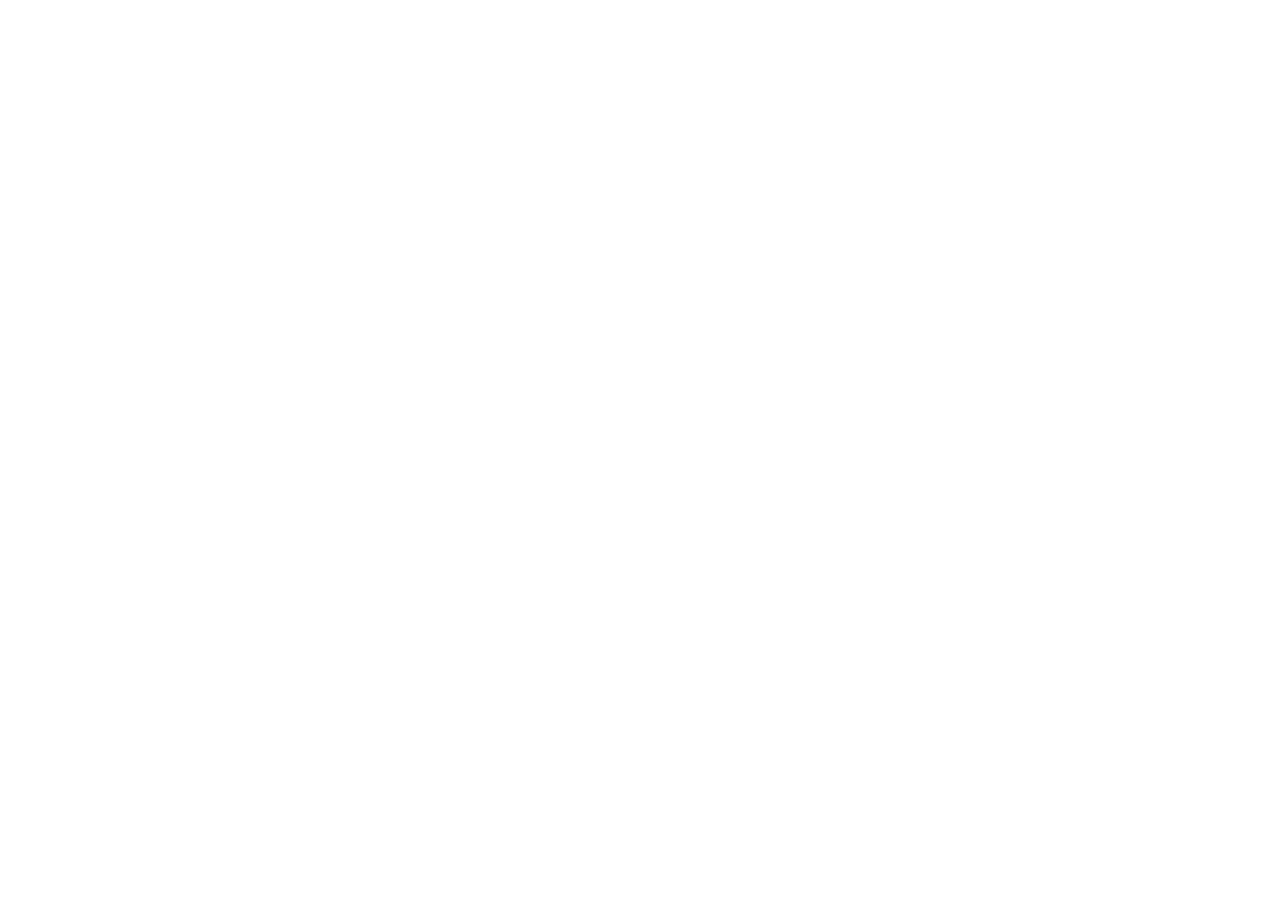
==== index.html @ e22ec518 "initial starter code added" ====
<!DOCTYPE html>
<html lang="en">
<head>
    <meta charset="UTF-8">
    <meta http-equiv="X-UA-Compatible" content="IE=edge">
    <meta name="viewport" content="width=device-width, initial-scale=1.0">
    <title>Document</title>
    <link rel="stylesheet" href="./assets/reset.css">
    <link rel="stylesheet" href="./assets/style.css">
</head>
<body>
    






    <script src="./assets/script.js"></script>
</body>
</html>
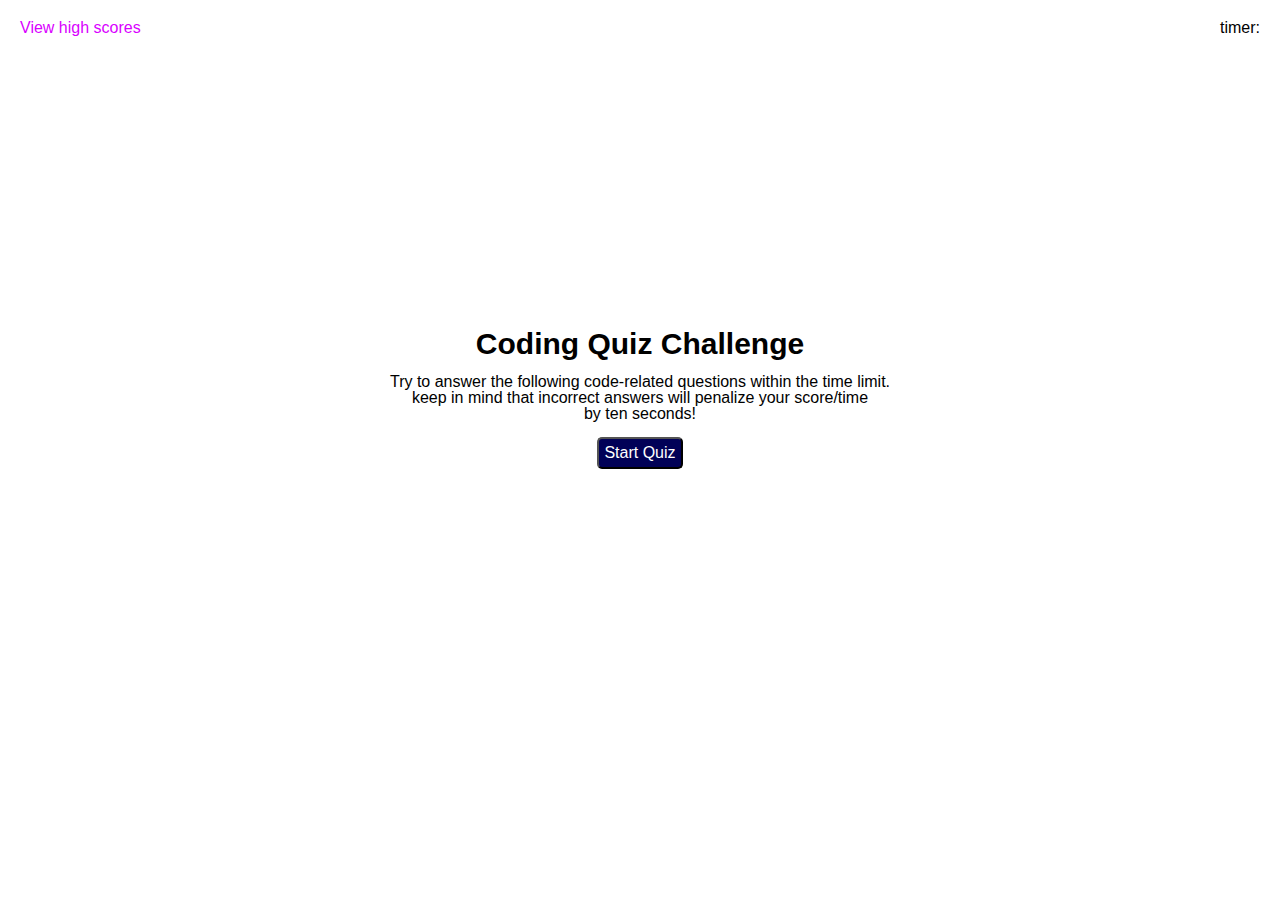
==== commit 5c83d4dc: "finished starter page and added html files for all questionsn" ====
--- a/index.html
+++ b/index.html
@@ -9,8 +9,19 @@
     <link rel="stylesheet" href="./assets/style.css">
 </head>
 <body>
+    <header>
+        <div class = "high-scores">View high scores</div>
+        <div class ="timer">timer: </div>
+    </header>
+
+    <div class="intro">
+        <H1>Coding Quiz Challenge</H1>
+        <p>Try to answer the following code-related questions within the time limit. <br>
+        keep in mind that incorrect answers will penalize your score/time <br>by ten seconds!
+        </p>
+        <button id ="start-button" type="button" >Start Quiz</button>
+    </div>
     
-
 
 
 
--- a/assets/style.css
+++ b/assets/style.css
@@ -0,0 +1,39 @@
+:root{
+    --selected: rgb(217, 0, 255);
+    --button : rgb(1, 1, 87);
+}
+header {
+    display: flex;
+    position: relative;
+}
+
+.high-scores{
+    padding: 20px;
+    flex: 1;
+    color: var(--selected);
+}
+.timer{
+    padding: 20px;
+    flex: 0;
+}
+.intro {
+    display: flex;
+    flex-direction: column;
+    align-items: center;
+    text-align: center;
+    padding-top: 50vh;
+    transform: translate(0, -30%);
+    padding-left: 20px;
+    padding-right: 20px;
+}
+#start-button{
+    padding: 5px;
+    margin-top: 15px;
+    color: white;
+    background-color: var(--button);
+    border-radius: 5px;
+}
+h1 {
+    font-size: 30px;
+    margin-bottom: 15px;
+}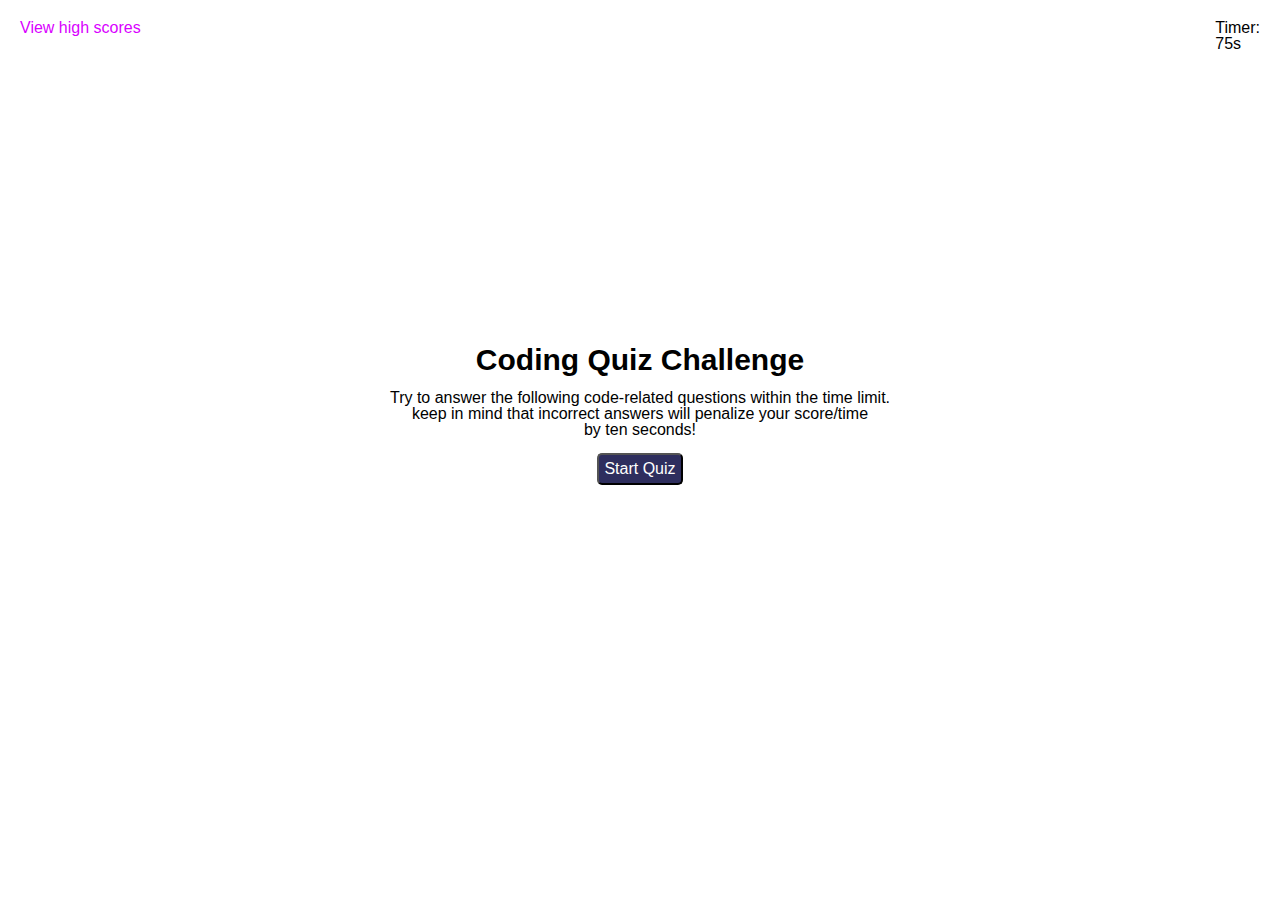
==== commit 917e6ace: "finish the question switching functions working on timer setup" ====
--- a/index.html
+++ b/index.html
@@ -11,7 +11,7 @@
 <body>
     <header>
         <div class = "high-scores">View high scores</div>
-        <div class ="timer">timer: </div>
+        <div class="timer" id="timerDisplay">Timer: 75s</div>
     </header>
 
     <div class="intro">
@@ -19,7 +19,8 @@
         <p>Try to answer the following code-related questions within the time limit. <br>
         keep in mind that incorrect answers will penalize your score/time <br>by ten seconds!
         </p>
-        <button id ="start-button" type="button" >Start Quiz</button>
+        <button id="start-button" onclick="startQuiz()">Start Quiz</button>
+        
     </div>
     
 
--- a/assets/style.css
+++ b/assets/style.css
@@ -1,11 +1,12 @@
 :root{
     --selected: rgb(217, 0, 255);
-    --button : rgb(1, 1, 87);
+    --button : rgb(46, 46, 94);
 }
 header {
     display: flex;
     position: relative;
 }
+a:hover { color: var(--selected); }
 
 .high-scores{
     padding: 20px;
@@ -26,7 +27,7 @@
     padding-left: 20px;
     padding-right: 20px;
 }
-#start-button{
+#start-button {
     padding: 5px;
     margin-top: 15px;
     color: white;
@@ -36,4 +37,45 @@
 h1 {
     font-size: 30px;
     margin-bottom: 15px;
+}
+
+
+.questions {
+    display: flex;
+    flex-direction: column;
+    align-items: center;
+    text-align: left;
+    padding-top: 50vh;
+    transform: translate(0, -30%);
+    padding-left: 20px;
+    padding-right: 20px;
+    max-width: 600px;
+    margin: 0 auto;
+    
+}
+h2 {
+    font-size: 20px;
+    margin-bottom: 15px;
+}
+.answers{
+    text-align: left;
+    align-items: flex-start;
+    padding: 5px;
+    padding-left: 10px;
+    padding-right: 10px;
+    width: 400px;
+    color: white;
+    background-color: var(--button);
+    border-radius: 5px;
+    margin-right: auto;
+    margin-bottom: 10px;
+    
+}
+#deco-line {
+    position: absolute;
+    background-color: lightgray;
+    height: 2px;
+    bottom: -10px;
+    right: 20px;
+    left: 20px;
 }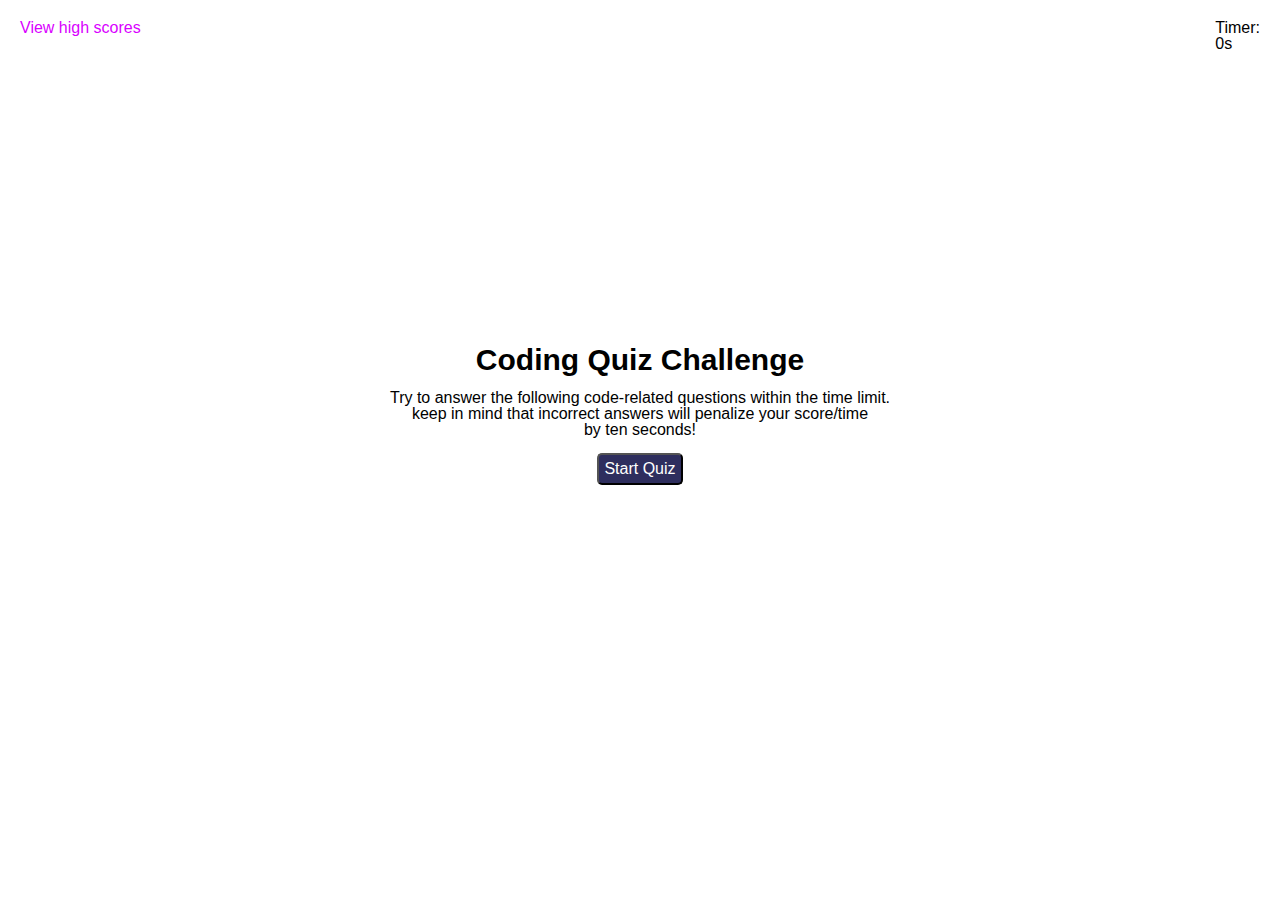
==== commit 52066fc0: "fixed the navigation to all questions and the timmer now counts down then quiz starts" ====
--- a/index.html
+++ b/index.html
@@ -19,7 +19,7 @@
         <p>Try to answer the following code-related questions within the time limit. <br>
         keep in mind that incorrect answers will penalize your score/time <br>by ten seconds!
         </p>
-        <button id="start-button" onclick="startQuiz()">Start Quiz</button>
+        <button id="start-button">Start Quiz</button>
         
     </div>
     
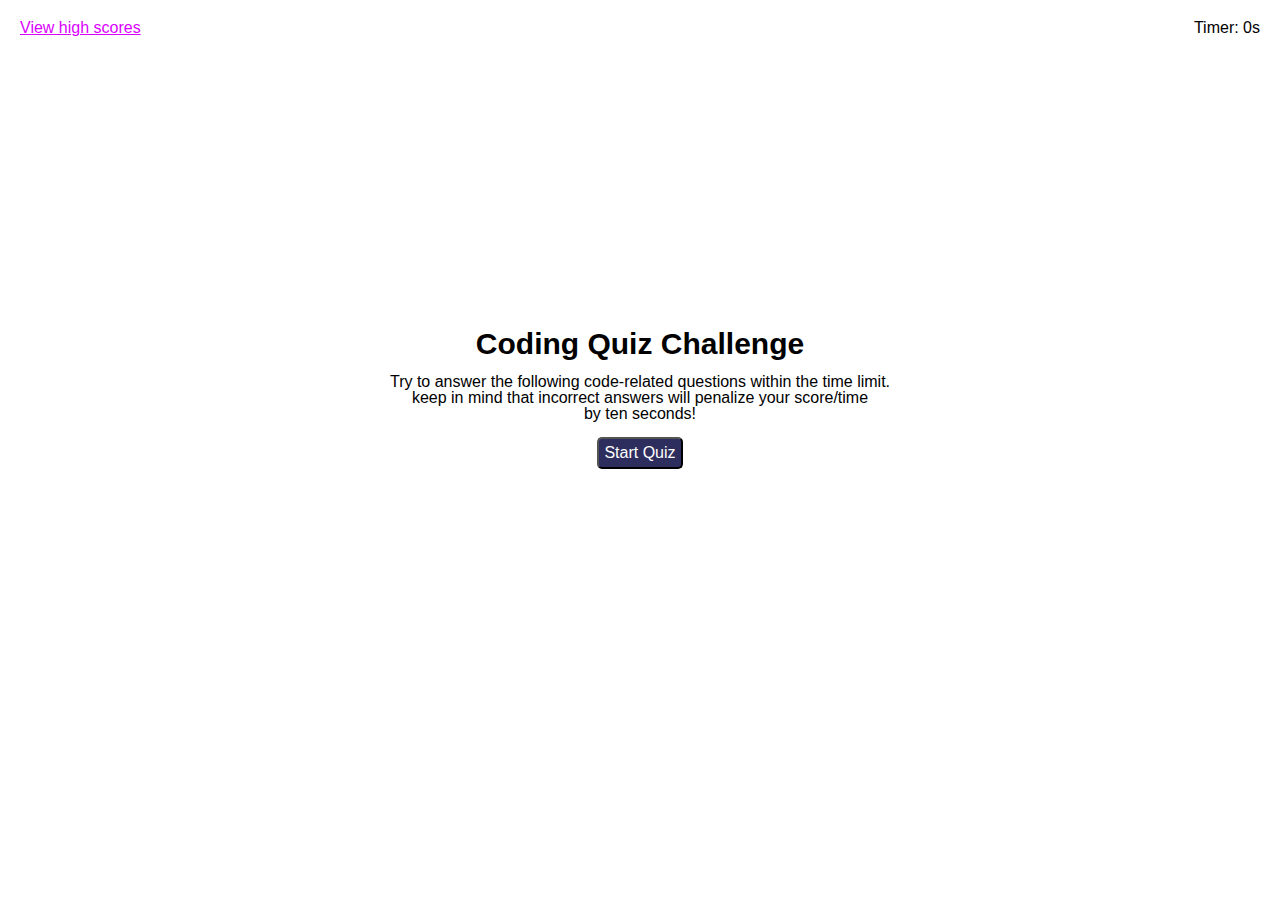
==== commit 9ebd45aa: "finished all logic and all parts of program work as planned" ====
--- a/index.html
+++ b/index.html
@@ -10,7 +10,7 @@
 </head>
 <body>
     <header>
-        <div class = "high-scores">View high scores</div>
+        <a href="highScores.html" class="high-scores">View high scores</a>
         <div class="timer" id="timerDisplay">Timer: 75s</div>
     </header>
 
--- a/assets/style.css
+++ b/assets/style.css
@@ -6,16 +6,15 @@
     display: flex;
     position: relative;
 }
-a:hover { color: var(--selected); }
 
 .high-scores{
     padding: 20px;
     flex: 1;
     color: var(--selected);
+    z-index: 1;
 }
 .timer{
     padding: 20px;
-    flex: 0;
 }
 .intro {
     display: flex;
@@ -57,6 +56,9 @@
     font-size: 20px;
     margin-bottom: 15px;
 }
+h3{
+    font-size: 30px
+}
 .answers{
     text-align: left;
     align-items: flex-start;
@@ -69,7 +71,11 @@
     border-radius: 5px;
     margin-right: auto;
     margin-bottom: 10px;
-    
+    transition: background-color 0.4 ease, color 0.3s ease;
+
+}
+.answers:hover{
+    background-color: var(--selected);
 }
 #deco-line {
     position: absolute;
@@ -78,4 +84,75 @@
     bottom: -10px;
     right: 20px;
     left: 20px;
-}+}
+/*-----scoreSubmit page-----*/
+h4{
+    font-size: 30px;
+    padding-bottom: 20px;
+}
+#scoreDisplay, label{
+    font-size: 20px;
+}
+#userInput {
+    width: 150px;
+    height: 30px;
+    margin-top: 5px;
+    border-radius: 0;
+    background-color: rgb(220, 216, 244);
+    border-style: groove;
+}
+.submitButton{
+    font-size: 15px;
+    padding: 3px;
+    vertical-align: bottom;
+    background-color: var(--button);
+    color: white;
+    transition: background-color 0.4 ease, color 0.3s ease;
+}
+.submitButton:hover{
+    background-color: var(--selected);
+}
+
+/*-----highScore page-----*/
+.HighScores{
+    display: flex;
+    flex-direction: column;
+    align-items: center;
+    padding-top: 50vh;
+    padding-left: 20px;
+    padding-right: 20px;
+    max-width: 50vw;
+    margin: 0 auto;
+}
+
+#highScoresList li {
+    font-size: 20px;
+    background-color: rgb(246, 192, 248);
+    padding: 5px;
+    margin: 5px;
+    width: 50vw;
+    
+}
+.higscoreButtons {
+    text-align: center;
+    font-size: 15px;
+}
+#backButton{
+    padding:5px;
+    background-color: var(--button);
+    color: white;
+    transition: background-color 0.4 ease, color 0.3s ease;     
+}
+#backButton:hover {
+    background-color: var(--selected);
+}
+#clearButton{
+    margin: 5px;
+    padding:5px;
+    background-color: var(--button);
+    color: white;
+    transition: background-color 0.4 ease, color 0.3s ease;     
+}
+#clearButton:hover {
+    background-color: var(--selected);
+}
